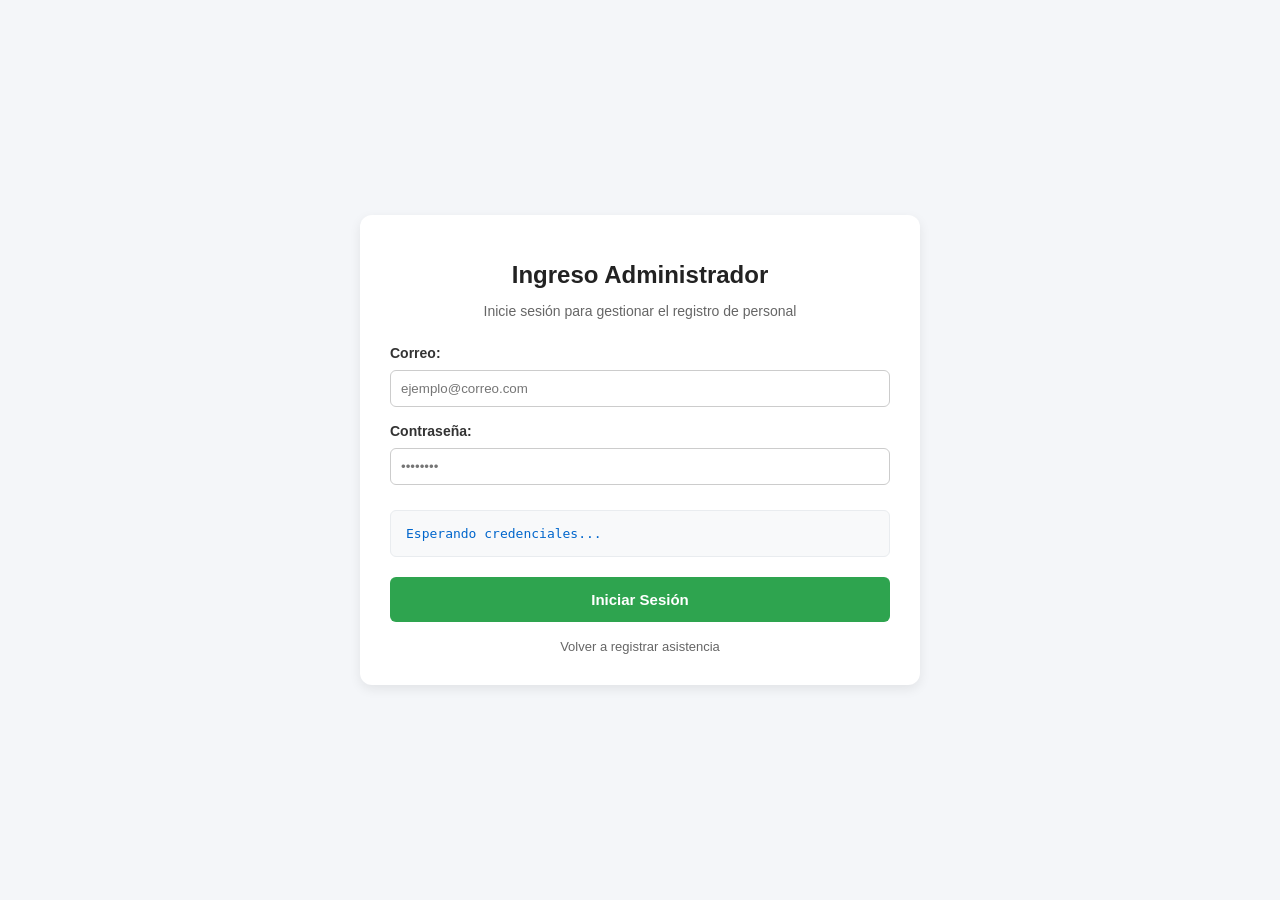
==== estaticos/login.html @ a9b179ee "Implementación login para admin para proteger el flujo de nuevos registros" ====
<!DOCTYPE html>
<html lang="es">
<head>
    <meta charset="UTF-8">
    <meta name="viewport" content="width=device-width, initial-scale=1.0">
    <title>Acceso Administrador</title>
    <link rel="stylesheet" href="estilos.css">
</head>
<body>

    <div class="tarjeta-asistencia">
        <h1>Ingreso Administrador</h1>
        <p class="subtitulo">Inicie sesión para gestionar el registro de personal</p>

        <div style="margin-bottom: 20px; text-align: left;">
            <label style="font-weight: bold; font-size: 14px; color: #333; font-family: 'Segoe UI', Arial, sans-serif;">Correo:</label>
            <input type="email" id="campo-correo" placeholder="ejemplo@correo.com" style="width: 100%; padding: 10px; margin: 8px 0 15px 0; border: 1px solid #ccc; border-radius: 6px; box-sizing: border-box;">
            
            <label style="font-weight: bold; font-size: 14px; color: #333; font-family: 'Segoe UI', Arial, sans-serif;">Contraseña:</label>
            <input type="password" id="campo-clave" placeholder="••••••••" style="width: 100%; padding: 10px; margin: 8px 0 5px 0; border: 1px solid #ccc; border-radius: 6px; box-sizing: border-box;">
        </div>

        <div class="bloque-notificaciones">
            <div id="mensaje-servidor">Esperando credenciales...</div>
        </div>

        <button class="boton boton-verde" style="width: 100%;" onclick="autenticarAdministrador()">
            Iniciar Sesión
        </button>
        
        <div style="margin-top: 15px;">
            <a href="/estaticos/index.html" style="font-size: 13px; color: #666; text-decoration: none; font-family: 'Segoe UI', Arial, sans-serif;">Volver a registrar asistencia</a>
        </div>
    </div>

    <script>
        const elementoMensaje = document.getElementById('mensaje-servidor');

        async function autenticarAdministrador() {
            const correo = document.getElementById('campo-correo').value.trim();
            const clave = document.getElementById('campo-clave').value;

            if (!correo || !clave) {
                elementoMensaje.innerText = "Por favor, complete ambos campos";
                elementoMensaje.style.color = "#cb2431";
                return;
            }

            elementoMensaje.innerText = "Verificando credenciales...";
            elementoMensaje.style.color = "#0066cc";

            // Formulario para enviar los datos al servidor
            const formulario = new FormData();
            formulario.append('usuario', correo);
            formulario.append('clave', clave);

            try {
                const respuesta = await fetch('/login', {
                    method: 'POST',
                    body: formulario
                });

                const datos = await respuesta.json();

                if (respuesta.ok && datos.estado === "autorizado") {
                    elementoMensaje.innerText = "Acceso concedido, redirigiendo...";
                    elementoMensaje.style.color = "#2ea44f";
                    
                    // redirigir al panel de administración después de un breve retraso
                    // para que el usuario pueda ver el mensaje de éxito
                    setTimeout(() => {
                        window.location.href = "/estaticos/registro.html";
                    }, 600);
                } else {
                    elementoMensaje.innerText = `Error: ${datos.detalle || 'Credenciales incorrectas'}`;
                    elementoMensaje.style.color = "#cb2431";
                }
            } catch (error) {
                console.error("Error en la conexión:", error);
                elementoMensaje.innerText = "Error de comunicación con el servidor";
                elementoMensaje.style.color = "#cb2431";
            }
        }
    </script>
</body>
</html>
---- estaticos/estilos.css ----
/* para centrar todo en la pantalla */
body {
    margin: 0;
    padding: 0;
    font-family: 'Segoe UI', Arial, sans-serif;
    background-color: #f4f6f9;
    display: flex;
    justify-content: center;
    align-items: center;
    min-height: 100vh;
}

.tarjeta-asistencia {
    background-color: #ffffff;
    padding: 30px;
    border-radius: 12px;
    box-shadow: 0 4px 12px rgba(0, 0, 0, 0.08);
    width: 100%;
    max-width: 500px;
    text-align: center;
}

h1 {
    color: #222;
    font-size: 24px;
    margin-bottom: 8px;
}

.subtitulo {
    color: #666;
    font-size: 14px;
    margin-bottom: 25px;
}

.contenedor-camara {
    position: relative; /* para que el recuadro-rostro no se desarme */
    width: 100%;
    height: 380px;
    background-color: #ffffff;
    border-radius: 8px;
    overflow: hidden;
}

/* agrupamos estilos para ambos videos, webcam y registro */
#video-webcam, #video-registro {
    width: 100%;
    height: 100%;
    object-fit: cover;
    transform: scaleX(-1); /* para modo espejo de la imagen y que sea más natural para el usuario */
}

.recuadro-rostro {
    position: absolute;
    top: 50%;
    left: 50%;
    transform: translate(-50%, -50%); /* para centrar el óvalo justo al medio */
    width: 220px;
    height: 290px;
    border: 3px dashed #ffcc00;
    border-radius: 50%;
    box-shadow: 0 0 0 9999px rgba(0, 0, 0, 0.4); /* para oscurecer los lados */
    pointer-events: none;
    display: flex;
    justify-content: center;
    align-items: center;
}

/* Estilos para el contador de segundos dentro del óvalo */
#contador-oval {
    position: absolute; /* Forzamos que flote sobre cualquier elemento */
    top: 50%; /* Lo ubicamos al centro vertical */
    left: 50%; /* Lo ubicamos al centro horizontal */
    transform: translate(-50%, -50%); /* Ajuste preciso para centrar el número */
    z-index: 10; /* Lo posiciona al frente del video */
    font-size: 90px;
    font-weight: 800;
    color: rgba(255, 255, 255, 0.65); /* Blanco con 65% de opacidad para que sea visible pero no moleste demasiado */
    font-family: 'Segoe UI', Arial, sans-serif;
    /* Agregamos un efecto de sombra para mejorar la legibilidad del número sobre el video, especialmente en fondos claros o con mucho detalle */
    text-shadow: 2px 2px 8px rgba(0, 0, 0, 0.5); 
    user-select: none;
    pointer-events: none; /* Evita interferencias con el mouse o clicks */
}

.bloque-notificaciones {
    background-color: #f8f9fa;
    border: 1px solid #e9ecef;
    border-radius: 6px;
    padding: 15px;
    margin: 20px 0;
    font-family: monospace;
    text-align: left;
}

#estado-registro {
    font-size: 18px; /* Agranda considerablemente el texto para que sea más visible para personas con vision reducida */
    font-weight: 700; /* Lo hace en negrita */
    font-family: 'Segoe UI', Arial, sans-serif; /* Reemplaza la fuente monospace por una limpia y legible */
    line-height: 1.4; /* Le da espacio a los textos largos para que no se amontonen */
}

#reloj-digital {
    color: #333;
    font-size: 14px;
    font-weight: bold;
    margin-bottom: 5px;
}

#mensaje-servidor {
    color: #0066cc;
    font-size: 13px;
}

.grupo-botones {
    display: flex;
    gap: 15px;
}

.boton {
    flex: 1;
    padding: 14px;
    font-size: 15px;
    font-weight: bold;
    border: none;
    border-radius: 6px;
    cursor: pointer;
}

.boton-verde {
    background-color: #2ea44f;
    color: #fff;
}

.boton-verde:hover {
    background-color: #248a40;
}

.boton-rojo {
    background-color: #cb2431;
    color: #fff;
}

.boton-rojo:hover {
    background-color: #b01e2a;
}

/* Animación de efecto de obturador para simular el flash de la cámara al capturar la imagen*/
@keyframes efectoObturador {
    0% { 
        opacity: 0; /* El video se vuelve completamente transparente al inicio para simular el destello del flash */
        filter: brightness(3); /* Aumenta el brillo al máximo para simular el flash intenso */
    }
    15% {
        opacity: 0.3; /* Aparece un destello inicial con algo de transparencia para simular el flash */
        filter: brightness(2.5);
    }
    100% { 
        opacity: 1; /* El video vuelve a su estado normal completamente visible */
        filter: brightness(1); 
    }
}

/* Aplica la animación de flash a los videos */
#video-registro.camara-flash, #video-webcam.camara-flash {
    /* Tiempo de 0.35 segundos para que el efecto sea rápido pero perceptible */
    animation: efectoObturador 0.35s ease-out;
}
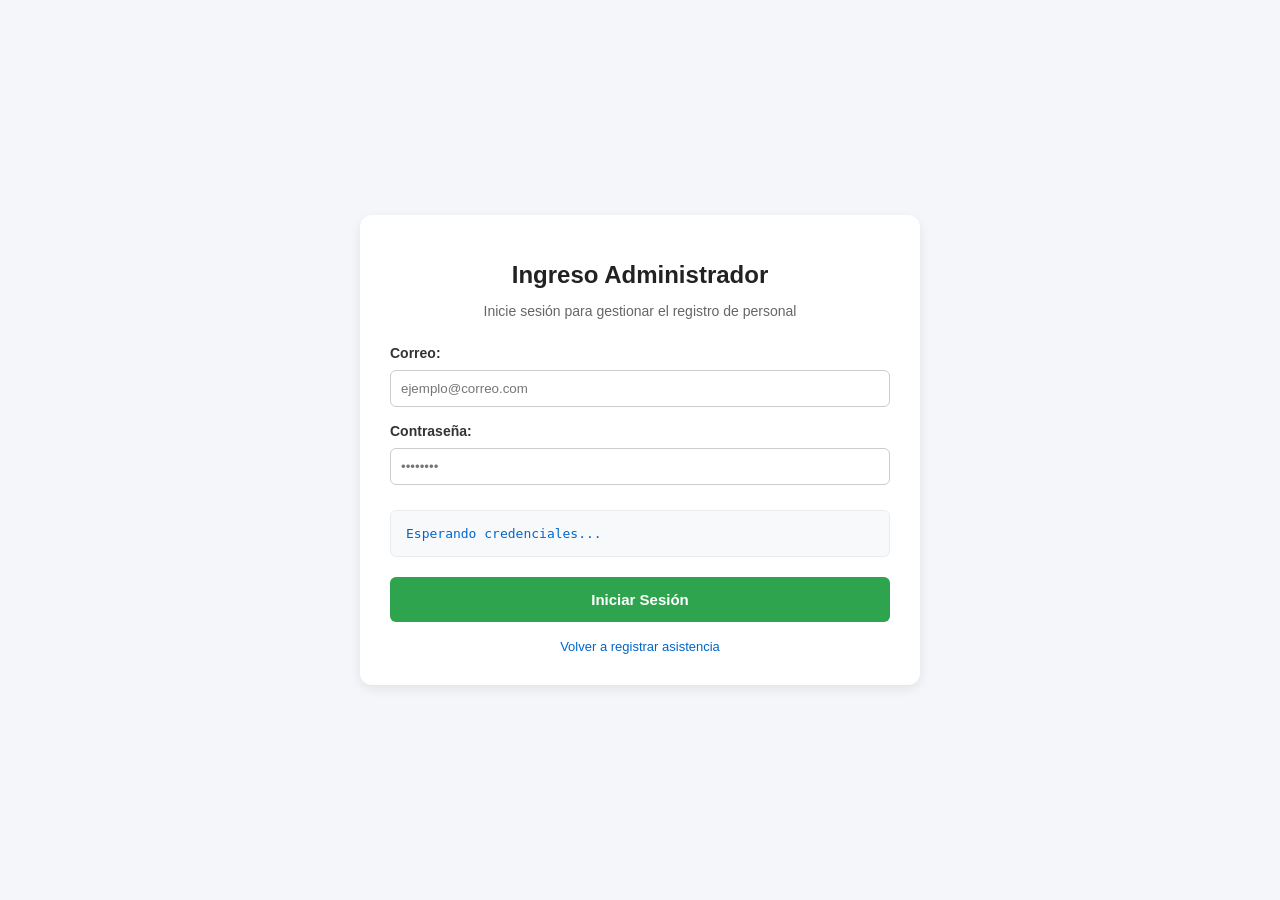
==== commit 8c19a881: "Ajutes en colores de mensajes de estado" ====
--- a/estaticos/login.html
+++ b/estaticos/login.html
@@ -29,7 +29,7 @@
         </button>
         
         <div style="margin-top: 15px;">
-            <a href="/estaticos/index.html" style="font-size: 13px; color: #666; text-decoration: none; font-family: 'Segoe UI', Arial, sans-serif;">Volver a registrar asistencia</a>
+            <a href="/estaticos/index.html" style="font-size: 13px; color: #0066cc; text-decoration: none; font-family: 'Segoe UI', Arial, sans-serif;">Volver a registrar asistencia</a>
         </div>
     </div>
 
@@ -42,7 +42,8 @@
 
             if (!correo || !clave) {
                 elementoMensaje.innerText = "Por favor, complete ambos campos";
-                elementoMensaje.style.color = "#cb2431";
+                elementoMensaje.style.color = "#FF0000";
+                elementoMensaje.style.fontWeight = "700";
                 return;
             }
 
@@ -65,7 +66,8 @@
                 if (respuesta.ok && datos.estado === "autorizado") {
                     elementoMensaje.innerText = "Acceso concedido, redirigiendo...";
                     elementoMensaje.style.color = "#2ea44f";
-                    
+                    elementoMensaje.style.fontWeight = "700";
+
                     // redirigir al panel de administración después de un breve retraso
                     // para que el usuario pueda ver el mensaje de éxito
                     setTimeout(() => {
@@ -73,12 +75,14 @@
                     }, 600);
                 } else {
                     elementoMensaje.innerText = `Error: ${datos.detalle || 'Credenciales incorrectas'}`;
-                    elementoMensaje.style.color = "#cb2431";
+                    elementoMensaje.style.color = "#FF0000";
+                    elementoMensaje.style.fontWeight = "700";
                 }
             } catch (error) {
                 console.error("Error en la conexión:", error);
                 elementoMensaje.innerText = "Error de comunicación con el servidor";
-                elementoMensaje.style.color = "#cb2431";
+                elementoMensaje.style.color = "#FF0000";
+                elementoMensaje.style.fontWeight = "700";
             }
         }
     </script>
